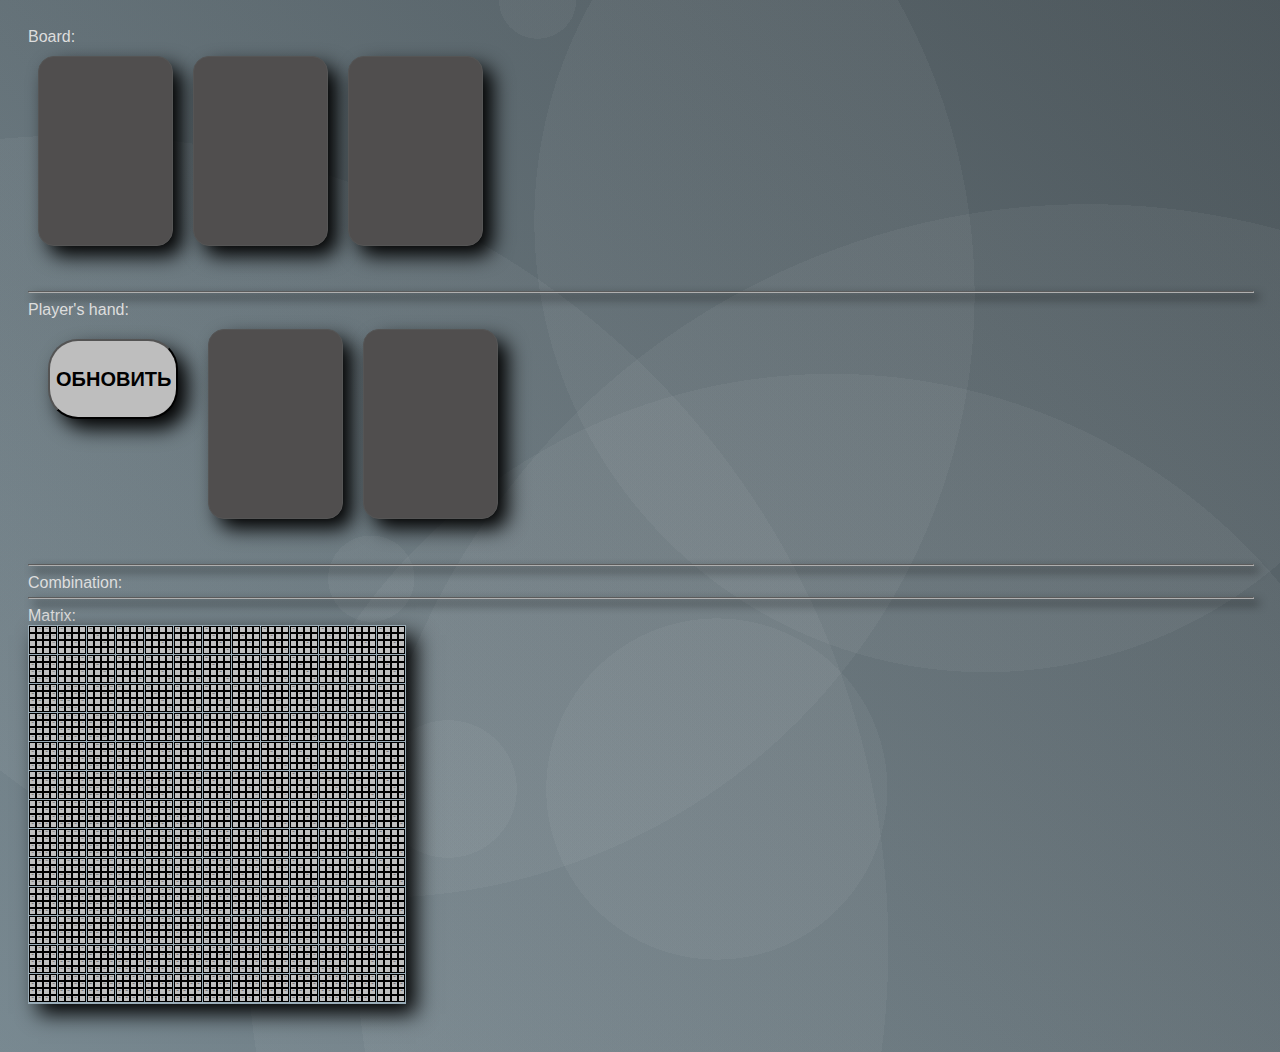
==== index.html @ f9942da9 "Add files via upload" ====
<!DOCTYPE html>
<html lang="en">
<head>
  <meta charset="UTF-8">
  <meta http-equiv="X-UA-Compatible" content="IE=edge">
  <meta name="viewport" content="width=device-width, initial-scale=1.0">
  <title>Document</title>
  <link rel="stylesheet" href="styles.css">
</head>

<body>
  Board:
  <div class="board">
    <div class="card"></div>
    <div class="card"></div>
    <div class="card"></div>
    <div class="card_tr"></div>
    <div class="card_tr"></div>   
  </div>

  <hr/>
  Player's hand:
  <div class="playerHand">
    <button class="button">ОБНОВИТЬ</button>
    <div class="card"></div>
    <div class="card"></div>   
  </div> 

  <hr/>
  Combination:
  <div class="combination">
    <div class="combination__flop"></div>
    <div class="combination__comb"></div>
    <div class="combination__fd"></div>
    <div class="combination__sd"></div>
    <div class="strategy"></div>

  </div>

  <hr/>
  Matrix:
    <table id="table"></table>
    
    <div class="result-container">
      <ul class="result-list">
      </ul>
    </div>


  <script src="script.js" type="module"></script>
</body>
</html>
---- styles.css ----
body {
  background-image:
  radial-gradient(circle at 29% 55%, hsla(200,10%,90%,0.05) 0%, hsla(200,10%,90%,0.05) 4%,transparent 4%, transparent 44%,transparent 44%, transparent 100%),
  radial-gradient(circle at 85% 89%, hsla(200,10%,90%,0.05) 0%, hsla(200,10%,90%,0.05) 51%,transparent 51%, transparent 52%,transparent 52%, transparent 100%),
  radial-gradient(circle at 6% 90%, hsla(200,10%,90%,0.05) 0%, hsla(200,10%,90%,0.05) 53%,transparent 53%, transparent 64%,transparent 64%, transparent 100%),
  radial-gradient(circle at 35% 75%, hsla(200,10%,90%,0.05) 0%, hsla(200,10%,90%,0.05) 6%,transparent 6%, transparent 98%,transparent 98%, transparent 100%),
  radial-gradient(circle at 56% 75%, hsla(200,10%,90%,0.05) 0%, hsla(200,10%,90%,0.05) 16%,transparent 16%, transparent 23%,transparent 23%, transparent 100%),
  radial-gradient(circle at 42% 0%, hsla(200,10%,90%,0.05) 0%, hsla(200,10%,90%,0.05) 3%,transparent 3%, transparent 26%,transparent 26%, transparent 100%),
  radial-gradient(circle at 29% 28%, hsla(200,10%,90%,0.05) 0%, hsla(200,10%,90%,0.05) 51%,transparent 51%, transparent 75%,transparent 75%, transparent 100%),
  radial-gradient(circle at 77% 21%, hsla(200,10%,90%,0.05) 0%, hsla(200,10%,90%,0.05) 35%,transparent 35%, transparent 55%,transparent 55%, transparent 100%),
  radial-gradient(circle at 65% 91%, hsla(200,10%,90%,0.05) 0%, hsla(200,10%,90%,0.05) 46%,transparent 46%, transparent 76%,transparent 76%, transparent 100%),
  linear-gradient(45deg, hsla(200,10%,50%,1),hsla(200,10%,30%,1));

  /* background-image:
radial-gradient(circle at 29% 55%, hsla(0,0%,50%,0.05) 0%, hsla(0,0%,50%,0.05) 4%,transparent 4%, transparent 44%,transparent 44%, transparent 100%),
radial-gradient(ellipse at 85% 89%, hsla(0,0%,50%,0.05) 0%, hsla(0,0%,50%,0.05) 51%,transparent 51%, transparent 52%,transparent 52%, transparent 100%),
radial-gradient(ellipse at 6% 90%, hsla(0,0%,50%,0.05) 0%, hsla(0,0%,50%,0.05) 53%,transparent 53%, transparent 64%,transparent 64%, transparent 100%),
radial-gradient(circle at 35% 75%, hsla(0,0%,50%,0.05) 0%, hsla(0,0%,50%,0.05) 6%,transparent 6%, transparent 98%,transparent 98%, transparent 100%),
radial-gradient(ellipse at 56% 75%, hsla(0,0%,50%,0.05) 0%, hsla(0,0%,50%,0.05) 16%,transparent 16%, transparent 23%,transparent 23%, transparent 100%),
radial-gradient(circle at 42% 0%, hsla(0,0%,50%,0.05) 0%, hsla(0,0%,50%,0.05) 3%,transparent 3%, transparent 26%,transparent 26%, transparent 100%),
radial-gradient(ellipse at 29% 28%, hsla(0,0%,50%,0.05) 0%, hsla(0,0%,50%,0.05) 51%,transparent 51%, transparent 75%,transparent 75%, transparent 100%),
radial-gradient(circle at 77% 21%, hsla(0,0%,50%,0.05) 0%, hsla(0,0%,50%,0.05) 35%,transparent 35%, transparent 55%,transparent 55%, transparent 100%),
radial-gradient(ellipse at 65% 91%, hsla(0,0%,50%,0.05) 0%, hsla(0,0%,50%,0.05) 46%,transparent 46%, transparent 76%,transparent 76%, transparent 100%),
linear-gradient(135deg, hsla(0,0%,70%,1),hsla(0,0%,20%,1)); */

  /* background-image:
  radial-gradient(circle at 43% 58%, hsla(190,0%,99%,0.05) 0%, hsla(190,0%,99%,0.05) 5%,transparent 5%, transparent 20%,transparent 20%, transparent 100%),
  radial-gradient(circle at 20% 75%, hsla(190,0%,99%,0.05) 0%, hsla(190,0%,99%,0.05) 10%,transparent 10%, transparent 40%,transparent 40%, transparent 100%),
  radial-gradient(circle at 60% 90%, hsla(190,0%,99%,0.05) 0%, hsla(190,0%,99%,0.05) 50%,transparent 50%, transparent 60%,transparent 60%, transparent 100%),
  radial-gradient(circle at 10% 30%, hsla(190,0%,99%,0.05) 0%, hsla(190,0%,99%,0.05) 15%,transparent 15%, transparent 70%,transparent 70%, transparent 100%),
  linear-gradient(135deg, rgb(100, 150, 200),rgb(50, 100, 150)); */

  /* background-image: 
  radial-gradient(circle at 29% 55%, hsla(329,0%,99%,0.05) 0%, hsla(329,0%,99%,0.05) 4%,transparent 4%, transparent 44%,transparent 44%, transparent 100%),
  radial-gradient(circle at 85% 89%, hsla(329,0%,99%,0.05) 0%, hsla(329,0%,99%,0.05) 51%,transparent 51%, transparent 52%,transparent 52%, transparent 100%),
  radial-gradient(circle at 6% 90%, hsla(329,0%,99%,0.05) 0%, hsla(329,0%,99%,0.05) 53%,transparent 53%, transparent 64%,transparent 64%, transparent 100%),
  radial-gradient(circle at 35% 75%, hsla(329,0%,99%,0.05) 0%, hsla(329,0%,99%,0.05) 6%,transparent 6%, transparent 98%,transparent 98%, transparent 100%),
  radial-gradient(circle at 56% 75%, hsla(329,0%,99%,0.05) 0%, hsla(329,0%,99%,0.05) 16%,transparent 16%, transparent 23%,transparent 23%, transparent 100%),
  radial-gradient(circle at 42% 0%, hsla(329,0%,99%,0.05) 0%, hsla(329,0%,99%,0.05) 3%,transparent 3%, transparent 26%,transparent 26%, transparent 100%),
  radial-gradient(circle at 29% 28%, hsla(329,0%,99%,0.05) 0%, hsla(329,0%,99%,0.05) 51%,transparent 51%, transparent 75%,transparent 75%, transparent 100%),
  radial-gradient(circle at 77% 21%, hsla(329,0%,99%,0.05) 0%, hsla(329,0%,99%,0.05) 35%,transparent 35%, transparent 55%,transparent 55%, transparent 100%),
  radial-gradient(circle at 65% 91%, hsla(329,0%,99%,0.05) 0%, hsla(329,0%,99%,0.05) 46%,transparent 46%, transparent 76%,transparent 76%, transparent 100%),
  linear-gradient(45deg, rgb(83, 91, 235),rgb(76, 11, 174)); */
  min-height:400px;
  padding:20px;
  color:#DDDDDD;
  font-family: verdana, Arial, sans-serif;
}
.board, .playerHand {
  width:100%;
  min-height: 240px;
}
.playerHand{
  display: flex;
}
/*//// РАЗДЕЛИТЕЛЬ ////*/
hr {
  margin-top:5px;
  display: block;
  width:100%;
  border-color: rgb(175, 175, 175);
  -webkit-box-shadow: 5px 5px 10px 0px #000000; 
  box-shadow: 5px 5px 10px 0px #000000;
}
/*//// КАРТЫ ////*/
.card {
  font-size: 135px;
  font-weight: bold;
  color: #ffffff;
  text-align:center;
  box-sizing: border-box;  
  width: 135px;
  height: 190px;
  margin:10px;
  float: left;  
  background-color: rgb(80, 78, 78);
  background-position-x: 0px;
  background-position-y: center;
  background-repeat: none;
  background-position: middle center;  
  border: 1px #555555 solid;
  border-radius: 16px;
  -webkit-box-shadow: 10px 10px 20px 0px #000000; 
  box-shadow: 10px 10px 20px 0px #000000;
}
.card_h {
  background-color: rgb(160,63,64);
}
.card_d {
  background-color: rgb(0,126,161);
}
.card_s {
  background-color: rgb(70,71,72);
}
.card_c {
  background-color: rgb(64,134,21);
}
.card_tr {
  display: none; 
}

/*//// КОМБИНАЦИИ ////*/
.combination {
  font-size: 32px;
  font-weight: bold;
  color: #000000;
  
}
.combination__flop, .combination__comb {
  color: #000000;
  text-shadow: 5px 5px 10px rgb(85, 85, 85);  
}
.combination__fd, .combination__sd {
  font-size: 26px;
  font-weight: bold;
  color: #000000;
  text-shadow: 5px 5px 10px rgb(85, 85, 85);  
}
/*//// КНОПКА ////*/
button {
  cursor: pointer;
  width:130px;
  height:80px;
  background-color: rgb(190, 190, 190);
  text-align:center;
  font-size: 20px;
  font-weight: bold;
  margin:20px;
  border-radius: 30px;
  -webkit-box-shadow: 10px 10px 20px 0px #000000; 
  box-shadow: 10px 10px 20px 0px #000000;
  transition: all .40s ease-in-out;
}
button:hover {
  transform: scale(1.05);
  background-color: rgb(206, 206, 206);
}

/*//// МАТРИЦА ////*/

#table {
  display: flex;
}

.matrixV {
  color: #000000;
  background-color: rgb(153, 172, 183);
  padding: 1px;    
  -webkit-box-shadow: 10px 10px 20px 0px #000000; 
  box-shadow: 10px 10px 20px 0px #000000;
}

.matrixV-row {
  display: flex;
  flex-wrap: wrap;
  column-gap: 1px;
  margin-bottom: 1px;
  
}

.matrixV-cell {
  display: flex;
  flex-wrap: wrap;
  background-color: rgb(191, 191, 191);
  min-width: 20px;
  min-height: 20px;
  text-align: center;
  border: 1px solid #000;
  padding: 1px;
  font-size: 8px;  
}



.mainTable {
  color: #000000;
  background-color: rgb(153, 172, 183);
  padding: 1px;    
  -webkit-box-shadow: 10px 10px 20px 0px #000000; 
  box-shadow: 10px 10px 20px 0px #000000;
}
.mainTable-row {
  display: flex;
  column-gap: 1px;
  margin-bottom: 1px;
}
.innerTable {
  background: rgb(129, 129, 129);
}
.innerTable-row {
  display: flex;
  flex-wrap: wrap;
}
.innerTable-row-el {
  background-color: rgb(191, 191, 191);
  min-width: 3px;
  min-height: 3px;
  text-align: center;
  border: 1px solid #000;
  padding: 1px;
  font-size: 1px;  
}
.innerTable-row-el2 {
  background-color: rgb(255, 0, 0);
  /* color: rgb(255, 255, 255); */
  /* border: none; */
}
.innerTable-row-el3 {
  background-color: rgb(61, 82, 87);
  /* color: rgb(255, 255, 255); */
  /* border: none; */
}
.innerTable-row-el4 {
  background-color: rgb(66, 57, 57);
  /* color: rgb(255, 255, 255); */
  /* border: none; */
}
.innerTable-row-el5{
  background-color: rgb(144, 157, 165);
  /* color: rgb(255, 255, 255); */
  /* border: none; */
}

.innerTable-row-e25 {
  background-color: rgb(252, 241, 164);
  /* color: rgb(255, 255, 255); */
  /* border: none; */
}

.innerTable-row-e50 {
  background-color: rgb(234, 186, 58);
  /* color: rgb(255, 255, 255); */
  /* border: none; */
}

.innerTable-row-e75{
  background-color: rgb(143, 65, 47);
  /* color: rgb(255, 255, 255); */
  /* border: none; */
}

/*//// COMBS ////*/

.progress-bar {
  height: 10px;
  background-color: rgb(50, 75, 71);
  border-radius: 5px;  
}

.result-container {
  font-size: 20px;
  font-weight: bold;
  color: #070e3f;
}
/* progress {
  background-color: lightgrey;
  width: 80%;
  height: 20px;
  border-radius: 10px;
  box-shadow: 0px 0px 10px 2px lightgrey;
}

progress[value]::-webkit-progress-bar {
  background-color: white;
  border-radius: 10px;
  box-shadow: inset 0px 0px 10px 2px lightgrey;
}

progress[value]::-webkit-progress-value {
  background-color: blue;
  border-radius: 10px;
} */
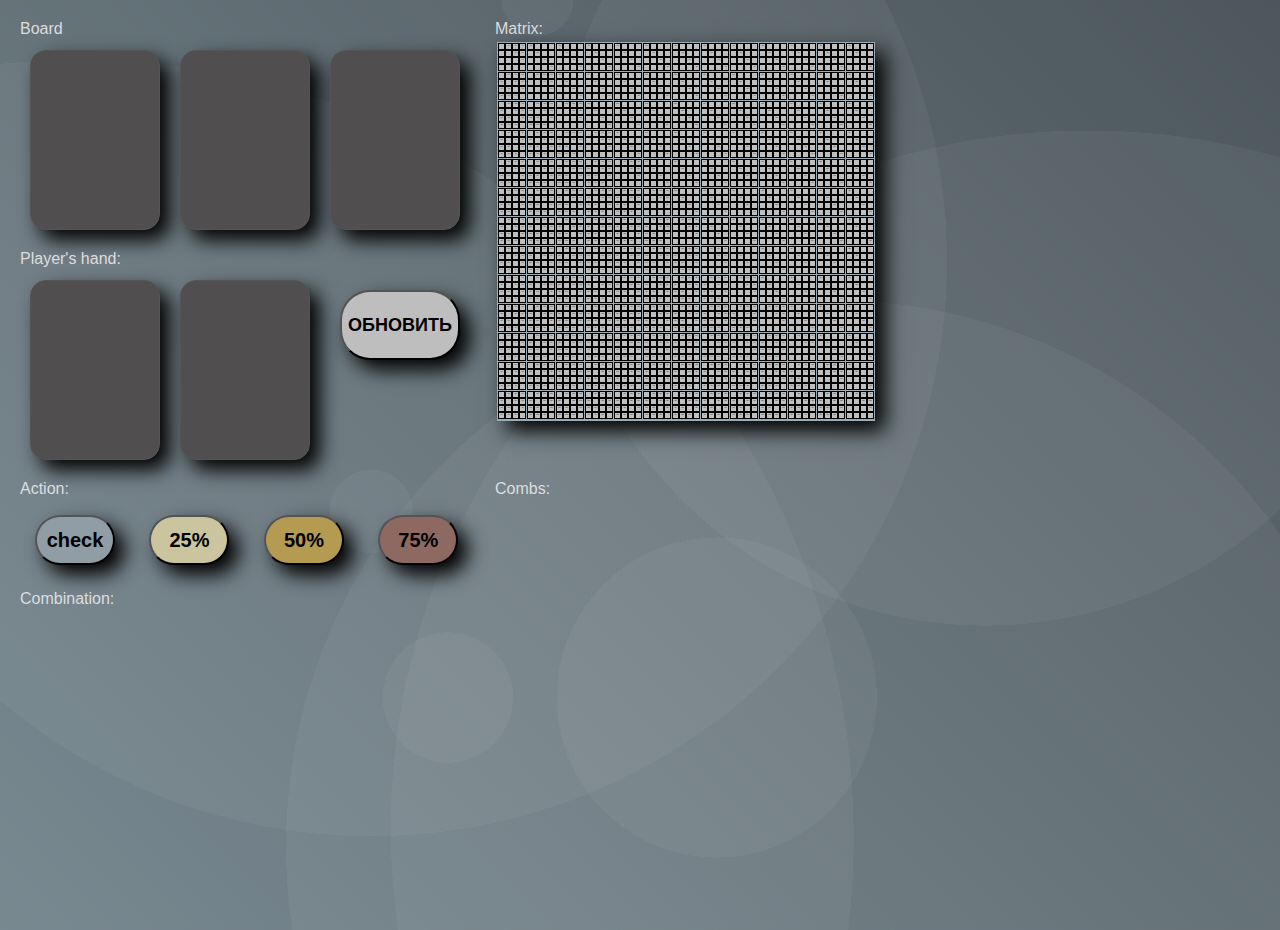
==== commit b143f0c0: "Add files via upload" ====
--- a/index.html
+++ b/index.html
@@ -4,12 +4,14 @@
   <meta charset="UTF-8">
   <meta http-equiv="X-UA-Compatible" content="IE=edge">
   <meta name="viewport" content="width=device-width, initial-scale=1.0">
-  <title>Document</title>
+  <title>Trainer</title>
   <link rel="stylesheet" href="styles.css">
 </head>
 
 <body>
-  Board:
+<!-- 1 -->
+  <header class="headerBoard">Board</header>
+
   <div class="board">
     <div class="card"></div>
     <div class="card"></div>
@@ -18,34 +20,42 @@
     <div class="card_tr"></div>   
   </div>
 
-  <hr/>
-  Player's hand:
+<!-- 2 -->
+  <header class="headerPlayerHand">Player's hand:</header>
   <div class="playerHand">
     <button class="button">ОБНОВИТЬ</button>
     <div class="card"></div>
     <div class="card"></div>   
-  </div> 
+  </div>
 
-  <hr/>
-  Combination:
+<!-- 3 -->
+  <header class="headerAction">Action:</header>
+  <div class="action">
+    <button class="action_size1">check</button>
+    <button class="action_size2">25%</button>
+    <button class="action_size3">50%</button>
+    <button class="action_size4">75%</button>
+  </div>
+
+<!-- 4 -->
+  <header class="headerCombination">Combination:</header>
   <div class="combination">
     <div class="combination__flop"></div>
     <div class="combination__comb"></div>
     <div class="combination__fd"></div>
     <div class="combination__sd"></div>
+    <div class="combination__bdsd"></div>
     <div class="strategy"></div>
-
   </div>
 
-  <hr/>
-  Matrix:
-    <table id="table"></table>
-    
-    <div class="result-container">
-      <ul class="result-list">
-      </ul>
-    </div>
+<!-- 5 -->
+  <header class="headerMatrix">Matrix:</header>
+  <table id="table"></table>
 
+  <header class="headerCombs">Combs:</header>
+  <div class="result-container">
+    <ul class="result-list"></ul>
+  </div>
 
   <script src="script.js" type="module"></script>
 </body>
--- a/styles.css
+++ b/styles.css
@@ -1,4 +1,22 @@
 body {
+  user-select: none;
+  /* cursor: default; */
+  display :grid;
+  grid-template-areas:
+  'headerBoard       headerMatrix'
+  'board             matrix'
+  'headerPlayerHand  matrix'
+  'playerHand        matrix'
+  'headerAction      headerCombs'
+  'action            resultCombs'
+  'headerCombination resultCombs'
+  'combination       resultCombs';
+
+  margin: 0;
+  grid-template-columns: 470px max-content;
+  grid-template-rows: 20px 210px 20px 210px 20px 90px 20px 300px;
+  grid-column-gap: 5px;
+
   background-image:
   radial-gradient(circle at 29% 55%, hsla(200,10%,90%,0.05) 0%, hsla(200,10%,90%,0.05) 4%,transparent 4%, transparent 44%,transparent 44%, transparent 100%),
   radial-gradient(circle at 85% 89%, hsla(200,10%,90%,0.05) 0%, hsla(200,10%,90%,0.05) 51%,transparent 51%, transparent 52%,transparent 52%, transparent 100%),
@@ -11,66 +29,56 @@
   radial-gradient(circle at 65% 91%, hsla(200,10%,90%,0.05) 0%, hsla(200,10%,90%,0.05) 46%,transparent 46%, transparent 76%,transparent 76%, transparent 100%),
   linear-gradient(45deg, hsla(200,10%,50%,1),hsla(200,10%,30%,1));
 
-  /* background-image:
-radial-gradient(circle at 29% 55%, hsla(0,0%,50%,0.05) 0%, hsla(0,0%,50%,0.05) 4%,transparent 4%, transparent 44%,transparent 44%, transparent 100%),
-radial-gradient(ellipse at 85% 89%, hsla(0,0%,50%,0.05) 0%, hsla(0,0%,50%,0.05) 51%,transparent 51%, transparent 52%,transparent 52%, transparent 100%),
-radial-gradient(ellipse at 6% 90%, hsla(0,0%,50%,0.05) 0%, hsla(0,0%,50%,0.05) 53%,transparent 53%, transparent 64%,transparent 64%, transparent 100%),
-radial-gradient(circle at 35% 75%, hsla(0,0%,50%,0.05) 0%, hsla(0,0%,50%,0.05) 6%,transparent 6%, transparent 98%,transparent 98%, transparent 100%),
-radial-gradient(ellipse at 56% 75%, hsla(0,0%,50%,0.05) 0%, hsla(0,0%,50%,0.05) 16%,transparent 16%, transparent 23%,transparent 23%, transparent 100%),
-radial-gradient(circle at 42% 0%, hsla(0,0%,50%,0.05) 0%, hsla(0,0%,50%,0.05) 3%,transparent 3%, transparent 26%,transparent 26%, transparent 100%),
-radial-gradient(ellipse at 29% 28%, hsla(0,0%,50%,0.05) 0%, hsla(0,0%,50%,0.05) 51%,transparent 51%, transparent 75%,transparent 75%, transparent 100%),
-radial-gradient(circle at 77% 21%, hsla(0,0%,50%,0.05) 0%, hsla(0,0%,50%,0.05) 35%,transparent 35%, transparent 55%,transparent 55%, transparent 100%),
-radial-gradient(ellipse at 65% 91%, hsla(0,0%,50%,0.05) 0%, hsla(0,0%,50%,0.05) 46%,transparent 46%, transparent 76%,transparent 76%, transparent 100%),
-linear-gradient(135deg, hsla(0,0%,70%,1),hsla(0,0%,20%,1)); */
-
-  /* background-image:
-  radial-gradient(circle at 43% 58%, hsla(190,0%,99%,0.05) 0%, hsla(190,0%,99%,0.05) 5%,transparent 5%, transparent 20%,transparent 20%, transparent 100%),
-  radial-gradient(circle at 20% 75%, hsla(190,0%,99%,0.05) 0%, hsla(190,0%,99%,0.05) 10%,transparent 10%, transparent 40%,transparent 40%, transparent 100%),
-  radial-gradient(circle at 60% 90%, hsla(190,0%,99%,0.05) 0%, hsla(190,0%,99%,0.05) 50%,transparent 50%, transparent 60%,transparent 60%, transparent 100%),
-  radial-gradient(circle at 10% 30%, hsla(190,0%,99%,0.05) 0%, hsla(190,0%,99%,0.05) 15%,transparent 15%, transparent 70%,transparent 70%, transparent 100%),
-  linear-gradient(135deg, rgb(100, 150, 200),rgb(50, 100, 150)); */
-
-  /* background-image: 
-  radial-gradient(circle at 29% 55%, hsla(329,0%,99%,0.05) 0%, hsla(329,0%,99%,0.05) 4%,transparent 4%, transparent 44%,transparent 44%, transparent 100%),
-  radial-gradient(circle at 85% 89%, hsla(329,0%,99%,0.05) 0%, hsla(329,0%,99%,0.05) 51%,transparent 51%, transparent 52%,transparent 52%, transparent 100%),
-  radial-gradient(circle at 6% 90%, hsla(329,0%,99%,0.05) 0%, hsla(329,0%,99%,0.05) 53%,transparent 53%, transparent 64%,transparent 64%, transparent 100%),
-  radial-gradient(circle at 35% 75%, hsla(329,0%,99%,0.05) 0%, hsla(329,0%,99%,0.05) 6%,transparent 6%, transparent 98%,transparent 98%, transparent 100%),
-  radial-gradient(circle at 56% 75%, hsla(329,0%,99%,0.05) 0%, hsla(329,0%,99%,0.05) 16%,transparent 16%, transparent 23%,transparent 23%, transparent 100%),
-  radial-gradient(circle at 42% 0%, hsla(329,0%,99%,0.05) 0%, hsla(329,0%,99%,0.05) 3%,transparent 3%, transparent 26%,transparent 26%, transparent 100%),
-  radial-gradient(circle at 29% 28%, hsla(329,0%,99%,0.05) 0%, hsla(329,0%,99%,0.05) 51%,transparent 51%, transparent 75%,transparent 75%, transparent 100%),
-  radial-gradient(circle at 77% 21%, hsla(329,0%,99%,0.05) 0%, hsla(329,0%,99%,0.05) 35%,transparent 35%, transparent 55%,transparent 55%, transparent 100%),
-  radial-gradient(circle at 65% 91%, hsla(329,0%,99%,0.05) 0%, hsla(329,0%,99%,0.05) 46%,transparent 46%, transparent 76%,transparent 76%, transparent 100%),
-  linear-gradient(45deg, rgb(83, 91, 235),rgb(76, 11, 174)); */
   min-height:400px;
   padding:20px;
   color:#DDDDDD;
   font-family: verdana, Arial, sans-serif;
 }
-.board, .playerHand {
+.board {
+  grid-area: board;
   width:100%;
-  min-height: 240px;
-}
-.playerHand{
-  display: flex;
-}
-/*//// РАЗДЕЛИТЕЛЬ ////*/
-hr {
-  margin-top:5px;
-  display: block;
+  min-height: 220px;
+}
+.playerHand {
+  grid-area: playerHand;
   width:100%;
-  border-color: rgb(175, 175, 175);
-  -webkit-box-shadow: 5px 5px 10px 0px #000000; 
-  box-shadow: 5px 5px 10px 0px #000000;
-}
+  min-height: 220px;
+}
+/*//// ТЕКСТ ////*/
+.headerBoard {
+  grid-area: headerBoard;
+  margin: 0;
+}
+.headerPlayerHand {
+  grid-area: headerPlayerHand;
+  margin: 0;
+}
+.headerAction {
+  grid-area: headerAction;
+  margin: 0;
+}
+.headerCombination {
+  grid-area: headerCombination;
+  margin: 0;
+}
+.headerMatrix {
+  grid-area: headerMatrix;
+  margin: 0;
+}
+.headerCombs {
+  grid-area: headerCombs;
+  margin: 0;
+}
+
 /*//// КАРТЫ ////*/
 .card {
-  font-size: 135px;
+  font-size: 130px;
   font-weight: bold;
   color: #ffffff;
   text-align:center;
   box-sizing: border-box;  
-  width: 135px;
-  height: 190px;
+  width: 130px;
+  height: 180px;
   margin:10px;
   float: left;  
   background-color: rgb(80, 78, 78);
@@ -101,7 +109,8 @@
 
 /*//// КОМБИНАЦИИ ////*/
 .combination {
-  font-size: 32px;
+  grid-area: combination;
+  font-size: 23px;
   font-weight: bold;
   color: #000000;
   
@@ -110,20 +119,20 @@
   color: #000000;
   text-shadow: 5px 5px 10px rgb(85, 85, 85);  
 }
-.combination__fd, .combination__sd {
-  font-size: 26px;
+.combination__fd, .combination__sd, .combination__bdsd {
+  font-size: 20px;
   font-weight: bold;
   color: #000000;
   text-shadow: 5px 5px 10px rgb(85, 85, 85);  
 }
-/*//// КНОПКА ////*/
+/*//// КНОПКА ОБНОВИТЬ ////*/
 button {
   cursor: pointer;
-  width:130px;
-  height:80px;
+  width:120px;
+  height:70px;
   background-color: rgb(190, 190, 190);
   text-align:center;
-  font-size: 20px;
+  font-size: 18px;
   font-weight: bold;
   margin:20px;
   border-radius: 30px;
@@ -136,10 +145,42 @@
   background-color: rgb(206, 206, 206);
 }
 
+/*//// КНОПКИ ACTION ////*/
+.action {
+  grid-area: action;
+  margin: 0;
+}
+
+.action_size1, .action_size2, .action_size3, .action_size4 {
+  cursor: pointer;
+  margin: 15px;
+  width:80px;
+  height:50px;
+  color: #000000;
+  text-align:center;
+  font-size: 20px;
+  font-weight: bold;
+  border-radius: 30px;
+  -webkit-box-shadow: 10px 10px 20px 0px #000000; 
+  box-shadow: 10px 10px 20px 0px #000000;
+  transition: all .40s ease-in-out;
+}
+.action_size1 {
+  background-color: rgb(144, 157, 165);
+}
+.action_size2 {
+  background-color: rgb(202, 197, 159);
+}
+.action_size3 {
+  background-color: rgb(181, 154, 81);
+}
+.action_size4 {
+  background-color: rgb(141, 105, 98);
+}
+
 /*//// МАТРИЦА ////*/
-
 #table {
-  display: flex;
+  grid-area: matrix;
 }
 
 .matrixV {
@@ -170,8 +211,6 @@
   font-size: 8px;  
 }
 
-
-
 .mainTable {
   color: #000000;
   background-color: rgb(153, 172, 183);
@@ -240,33 +279,14 @@
 }
 
 /*//// COMBS ////*/
-
+.result-container {
+  grid-area: resultCombs;
+  font-size: 18px;
+  font-weight: bold;
+  color: #070e3f;
+}
 .progress-bar {
   height: 10px;
   background-color: rgb(50, 75, 71);
   border-radius: 5px;  
 }
-
-.result-container {
-  font-size: 20px;
-  font-weight: bold;
-  color: #070e3f;
-}
-/* progress {
-  background-color: lightgrey;
-  width: 80%;
-  height: 20px;
-  border-radius: 10px;
-  box-shadow: 0px 0px 10px 2px lightgrey;
-}
-
-progress[value]::-webkit-progress-bar {
-  background-color: white;
-  border-radius: 10px;
-  box-shadow: inset 0px 0px 10px 2px lightgrey;
-}
-
-progress[value]::-webkit-progress-value {
-  background-color: blue;
-  border-radius: 10px;
-} */
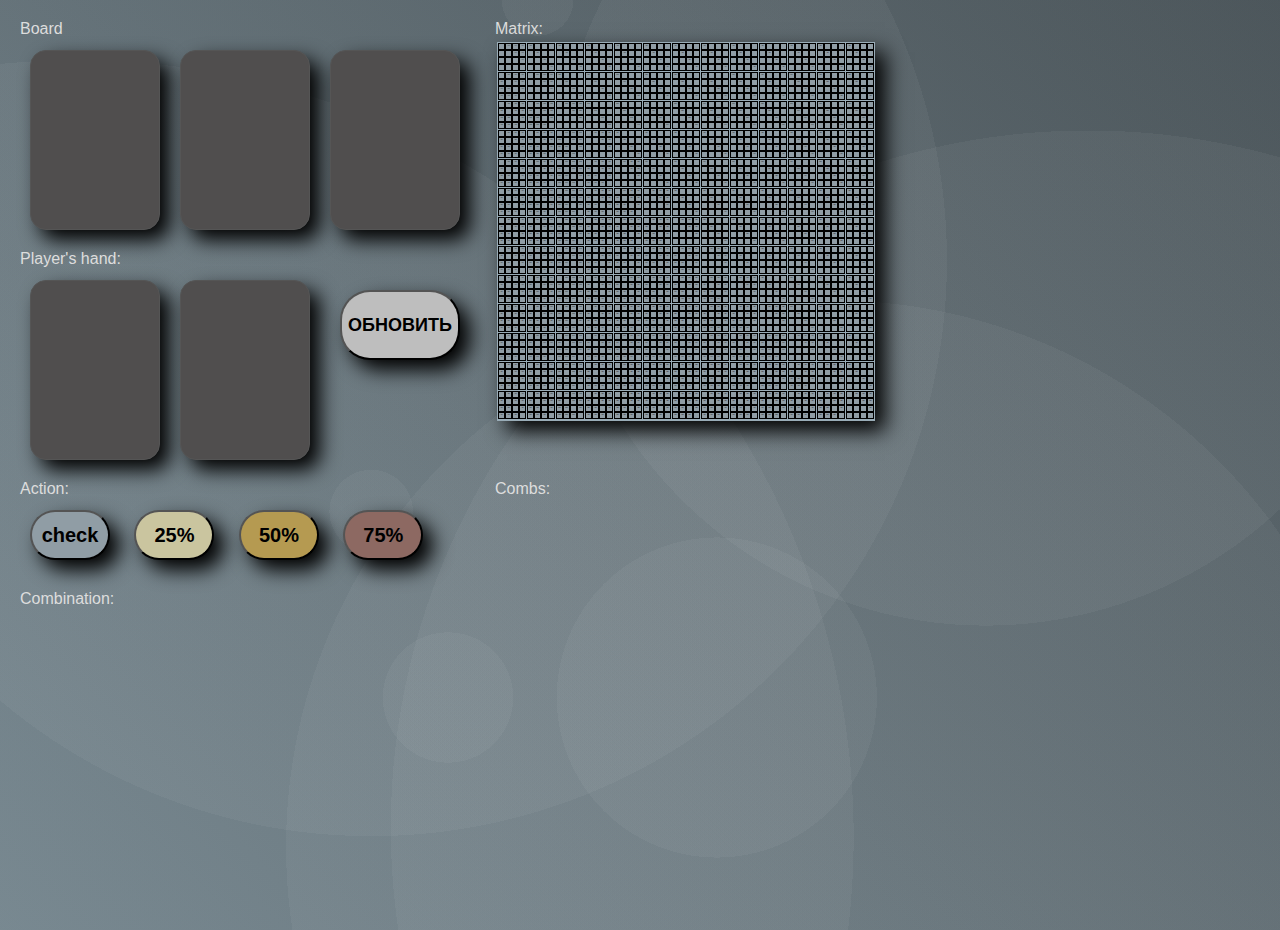
==== commit 951636cf: "Add files via upload" ====
--- a/index.html
+++ b/index.html
@@ -43,6 +43,7 @@
     <div class="combination__flop"></div>
     <div class="combination__comb"></div>
     <div class="combination__fd"></div>
+    <div class="combination__bdfd"></div>
     <div class="combination__sd"></div>
     <div class="combination__bdsd"></div>
     <div class="strategy"></div>
--- a/styles.css
+++ b/styles.css
@@ -110,21 +110,27 @@
 /*//// КОМБИНАЦИИ ////*/
 .combination {
   grid-area: combination;
-  font-size: 23px;
+  font-size: 22px;
   font-weight: bold;
   color: #000000;
   
 }
-.combination__flop, .combination__comb {
-  color: #000000;
-  text-shadow: 5px 5px 10px rgb(85, 85, 85);  
-}
-.combination__fd, .combination__sd, .combination__bdsd {
+.combination__flop, .combination__comb, .strategy {
+  text-shadow: 5px 5px 10px rgb(85, 85, 85);  
+}
+.combination__comb {
+  font-size: 30px;
+  text-shadow: 5px 5px 10px rgb(85, 85, 85);  
+}
+.combination__fd, .combination__bdfd, .combination__sd, .combination__bdsd {
   font-size: 20px;
-  font-weight: bold;
-  color: #000000;
-  text-shadow: 5px 5px 10px rgb(85, 85, 85);  
-}
+  text-shadow: 5px 5px 10px rgb(85, 85, 85);  
+}
+.strategy {
+  font-size: 25px;
+  text-shadow: 5px 5px 10px rgb(85, 85, 85);  
+}
+
 /*//// КНОПКА ОБНОВИТЬ ////*/
 button {
   cursor: pointer;
@@ -153,7 +159,7 @@
 
 .action_size1, .action_size2, .action_size3, .action_size4 {
   cursor: pointer;
-  margin: 15px;
+  margin: 10px;
   width:80px;
   height:50px;
   color: #000000;
@@ -231,7 +237,7 @@
   flex-wrap: wrap;
 }
 .innerTable-row-el {
-  background-color: rgb(191, 191, 191);
+  background-color: rgb(144, 157, 165);
   min-width: 3px;
   min-height: 3px;
   text-align: center;
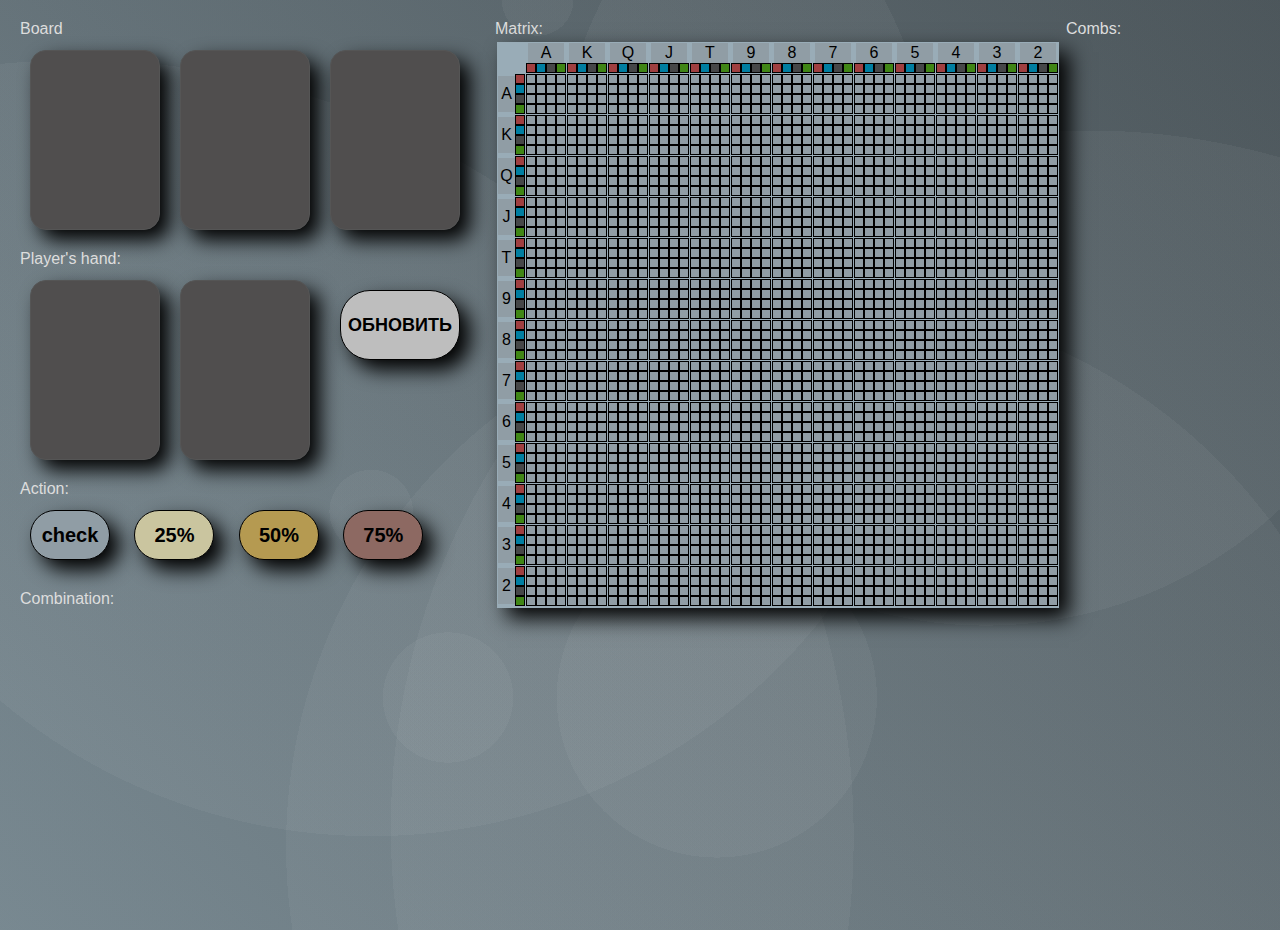
==== commit e31ad473: "Add files via upload" ====
--- a/index.html
+++ b/index.html
@@ -46,7 +46,6 @@
     <div class="combination__bdfd"></div>
     <div class="combination__sd"></div>
     <div class="combination__bdsd"></div>
-    <div class="strategy"></div>
   </div>
 
 <!-- 5 -->
--- a/styles.css
+++ b/styles.css
@@ -3,14 +3,14 @@
   /* cursor: default; */
   display :grid;
   grid-template-areas:
-  'headerBoard       headerMatrix'
-  'board             matrix'
-  'headerPlayerHand  matrix'
-  'playerHand        matrix'
-  'headerAction      headerCombs'
-  'action            resultCombs'
-  'headerCombination resultCombs'
-  'combination       resultCombs';
+  'headerBoard       headerMatrix   headerCombs'
+  'board             matrix         resultCombs'        
+  'headerPlayerHand  matrix         resultCombs' 
+  'playerHand        matrix         resultCombs' 
+  'headerAction      matrix         resultCombs'
+  'action            matrix         resultCombs'
+  'headerCombination matrix         resultCombs'
+  'combination       matrix         resultCombs';
 
   margin: 0;
   grid-template-columns: 470px max-content;
@@ -141,14 +141,15 @@
   font-size: 18px;
   font-weight: bold;
   margin:20px;
+  border: 1px solid #000;
   border-radius: 30px;
   -webkit-box-shadow: 10px 10px 20px 0px #000000; 
   box-shadow: 10px 10px 20px 0px #000000;
-  transition: all .40s ease-in-out;
+  transition: all .60s ease-in-out;
+  transform-origin: center bottom;
 }
 button:hover {
-  transform: scale(1.05);
-  background-color: rgb(206, 206, 206);
+  transform: translateY(-5px);
 }
 
 /*//// КНОПКИ ACTION ////*/
@@ -158,18 +159,17 @@
 }
 
 .action_size1, .action_size2, .action_size3, .action_size4 {
-  cursor: pointer;
   margin: 10px;
-  width:80px;
-  height:50px;
+  width: 80px;
+  height: 50px;
   color: #000000;
-  text-align:center;
+  text-align: center;
   font-size: 20px;
   font-weight: bold;
-  border-radius: 30px;
   -webkit-box-shadow: 10px 10px 20px 0px #000000; 
   box-shadow: 10px 10px 20px 0px #000000;
-  transition: all .40s ease-in-out;
+  transition: all .60s ease-in-out;
+  /* transform-origin: center bottom; */
 }
 .action_size1 {
   background-color: rgb(144, 157, 165);
@@ -189,33 +189,6 @@
   grid-area: matrix;
 }
 
-.matrixV {
-  color: #000000;
-  background-color: rgb(153, 172, 183);
-  padding: 1px;    
-  -webkit-box-shadow: 10px 10px 20px 0px #000000; 
-  box-shadow: 10px 10px 20px 0px #000000;
-}
-
-.matrixV-row {
-  display: flex;
-  flex-wrap: wrap;
-  column-gap: 1px;
-  margin-bottom: 1px;
-  
-}
-
-.matrixV-cell {
-  display: flex;
-  flex-wrap: wrap;
-  background-color: rgb(191, 191, 191);
-  min-width: 20px;
-  min-height: 20px;
-  text-align: center;
-  border: 1px solid #000;
-  padding: 1px;
-  font-size: 8px;  
-}
 
 .mainTable {
   color: #000000;
@@ -224,11 +197,88 @@
   -webkit-box-shadow: 10px 10px 20px 0px #000000; 
   box-shadow: 10px 10px 20px 0px #000000;
 }
-.mainTable-row {
+
+
+.headerRow {
   display: flex;
   column-gap: 1px;
   margin-bottom: 1px;
 }
+
+.headerEmptyCell {
+  min-width: 27px;
+}
+.headerCell {
+  display: flex;
+  flex-direction: column;
+  align-items: center;
+}
+.valueCell {
+  display: flex;
+  align-items: center;
+  justify-content: center;
+  text-align: center;
+  background-color: rgb(144, 157, 165);
+  min-width: 34px;
+  min-height: 9px;
+  text-align: center;
+  /* border: 1px solid #000; */
+  padding: 1px;
+  font-size: 16px;
+}
+.suitContainer  {
+  display: flex;
+  flex-wrap: wrap;
+
+}
+.suitCell {
+  background-color: rgb(144, 157, 165);
+  min-width: 6px;
+  min-height: 6px;
+  text-align: center;
+  border: 1px solid #000;
+  padding: 1px;
+  font-size: 0px;
+}
+
+.rowHeaderCell {
+  display: flex;
+  align-items: center;
+}
+.rowValueCell {
+  display: flex;
+  align-items: center;
+  justify-content: center;
+  text-align: center;
+  background-color: rgb(144, 157, 165);
+  min-width: 15px;
+  min-height: 34px;
+  text-align: center;
+  /* border: 1px solid #000; */
+  padding: 1px;
+  font-size: 16px;
+}
+.rowSuitContainer  {
+  display: flex;
+  flex-direction: column;
+}
+.rowSuitCell {
+  background-color: rgb(144, 157, 165);
+  min-width: 6px;
+  min-height: 6px;
+  text-align: center;
+  border: 1px solid #000;
+  padding: 1px;
+  font-size: 0px;
+}
+
+
+
+.mainTable-row {
+  display: flex;
+  column-gap: 1px;
+  margin-bottom: 1px;
+}
 .innerTable {
   background: rgb(129, 129, 129);
 }
@@ -238,56 +288,193 @@
 }
 .innerTable-row-el {
   background-color: rgb(144, 157, 165);
-  min-width: 3px;
-  min-height: 3px;
+  width: 6px;
+  height: 6px;
   text-align: center;
   border: 1px solid #000;
   padding: 1px;
-  font-size: 1px;  
-}
-.innerTable-row-el2 {
-  background-color: rgb(255, 0, 0);
-  /* color: rgb(255, 255, 255); */
-  /* border: none; */
-}
-.innerTable-row-el3 {
-  background-color: rgb(61, 82, 87);
-  /* color: rgb(255, 255, 255); */
-  /* border: none; */
-}
-.innerTable-row-el4 {
-  background-color: rgb(66, 57, 57);
-  /* color: rgb(255, 255, 255); */
-  /* border: none; */
-}
-.innerTable-row-el5{
-  background-color: rgb(144, 157, 165);
-  /* color: rgb(255, 255, 255); */
-  /* border: none; */
-}
-
-.innerTable-row-e25 {
+  color: transparent;
+}
+.innerTable-row-el[data-cards="empty"] {
+  background-color:rgb(35, 35, 35);
+}
+.innerTable-row-el[data-cards="flop"] {
+  background-color:rgb(61, 82, 87);
+}
+.innerTable-row-el[data-cards="player"] {
+  border: 1px solid rgb(255, 0, 0);
+  scale: 1.5;
+}
+.innerTable-row-el[data-cards="player"]::before {
+  content: "★";
+  position: absolute;
+  top: 50%;
+  left: 50%;
+  transform: translate(-50%, -55%);
+  font-size: 9px;
+  color: rgb(255, 0, 0);
+}
+
+.innerTable-row-el[data-actionsb="check"], .innerTable-row-el[data-actionbb="fold"] {
+  background-color:rgb(144, 157, 165);
+}
+.innerTable-row-el[data-actionsb="25%"], .innerTable-row-el[data-actionbb="call"] {
+  background-color:rgb(252, 241, 164);
+}
+.innerTable-row-el[data-actionsb="50%"], .innerTable-row-el[data-actionbb="2.5x"] {
+  background-color:rgb(234, 186, 58);
+}
+.innerTable-row-el[data-actionsb="75%"], .innerTable-row-el[data-actionbb="3x"] {
+  background-color: rgb(149, 68, 49);
+}
+.innerTable-row-el[data-actionbb="4x"] {
+  background-color:rgb(98, 42, 30);
+}
+
+.innerTable-row-el[data-actionsb="check"]:hover::before {
+  content: attr(data-text) ": " attr(data-actionsb);
+  position: absolute;
+  transform: translateY(-110%);
+  width: 170px;
+  height: 40px;
+  background-color: rgb(144, 157, 165);
+  border: 1px solid black;
+  border-radius: 15px;
+  z-index: 1;
+  font-size: 25px;
+  color: black;
+  text-align: center;
+  line-height: 40px;
+}
+.innerTable-row-el[data-actionbb="fold"]:hover::before {
+  content: attr(data-text) ": " attr(data-actionbb);
+  position: absolute;
+  transform: translateY(-110%);
+  width: 150px;
+  height: 40px;
+  background-color: rgb(144, 157, 165);
+  border: 1px solid black;
+  border-radius: 15px;
+  z-index: 1;
+  font-size: 25px;
+  color: black;
+  text-align: center;
+  line-height: 40px;
+}
+
+.innerTable-row-el[data-actionsb="25%"]:hover::before {
+  content: attr(data-text) ": " attr(data-actionsb);
+  position: absolute;
+  transform: translateY(-110%);
+  width: 150px;
+  height: 40px;
   background-color: rgb(252, 241, 164);
-  /* color: rgb(255, 255, 255); */
-  /* border: none; */
-}
-
-.innerTable-row-e50 {
+  border: 1px solid black;
+  border-radius: 15px;
+  z-index: 1;
+  font-size: 25px;
+  color: black;
+  text-align: center;
+  line-height: 40px;
+}
+.innerTable-row-el[data-actionbb="call"]:hover::before {
+  content: attr(data-text) ": " attr(data-actionbb);
+  position: absolute;
+  transform: translateY(-110%);
+  width: 150px;
+  height: 40px;
+  background-color: rgb(252, 241, 164);
+  border: 1px solid black;
+  border-radius: 15px;
+  z-index: 1;
+  font-size: 25px;
+  color: black;
+  text-align: center;
+  line-height: 40px;
+}
+
+.innerTable-row-el[data-actionsb="50%"]:hover::before {
+  content: attr(data-text) ": " attr(data-actionsb);
+  position: absolute;
+  transform: translateY(-100%);
+  width: 150px;
+  height: 40px;
   background-color: rgb(234, 186, 58);
-  /* color: rgb(255, 255, 255); */
-  /* border: none; */
-}
-
-.innerTable-row-e75{
-  background-color: rgb(143, 65, 47);
-  /* color: rgb(255, 255, 255); */
-  /* border: none; */
+  border: 1px solid black;
+  border-radius: 15px;
+  z-index: 1;
+  font-size: 25px;
+  color: black;
+  text-align: center;
+  line-height: 40px
+}
+.innerTable-row-el[data-actionbb="2.5x"]:hover::before {
+  content: attr(data-text) ": " attr(data-actionbb);
+  position: absolute;
+  transform: translateY(-100%);
+  width: 150px;
+  height: 40px;
+  background-color: rgb(234, 186, 58);
+  border: 1px solid black;
+  border-radius: 15px;
+  z-index: 1;
+  font-size: 25px;
+  color: black;
+  text-align: center;
+  line-height: 40px
+}
+
+.innerTable-row-el[data-actionsb="75%"]:hover::before {
+  content: attr(data-text) ": " attr(data-actionsb);
+  position: absolute;
+  transform: translateY(-100%);
+  width: 150px;
+  height: 40px;
+  background-color: rgb(149, 68, 49);
+  border: 1px solid black;
+  border-radius: 15px;
+  z-index: 1;
+  font-size: 25px;
+  color: black;
+  text-align: center;
+  line-height: 40px
+}
+.innerTable-row-el[data-actionbb="3x"]:hover::before {
+  content: attr(data-text) ": " attr(data-actionbb);
+  position: absolute;
+  transform: translateY(-100%);
+  width: 150px;
+  height: 40px;
+  background-color: rgb(149, 68, 49);
+  border: 1px solid black;
+  border-radius: 15px;
+  z-index: 1;
+  font-size: 25px;
+  color: black;
+  text-align: center;
+  line-height: 40px
+}
+
+.innerTable-row-el[data-actionbb="4x"]:hover::before {
+  content: attr(data-text) ": " attr(data-actionbb);
+  position: absolute;
+  transform: translateY(-100%);
+  width: 150px;
+  height: 40px;
+  background-color: rgb(98, 42, 30);
+  border: 1px solid black;
+  border-radius: 15px;
+  z-index: 1;
+  font-size: 25px;
+  color: black;
+  text-align: center;
+  line-height: 40px
 }
 
 /*//// COMBS ////*/
 .result-container {
   grid-area: resultCombs;
-  font-size: 18px;
+  font-size: 15px;
   font-weight: bold;
   color: #070e3f;
 }
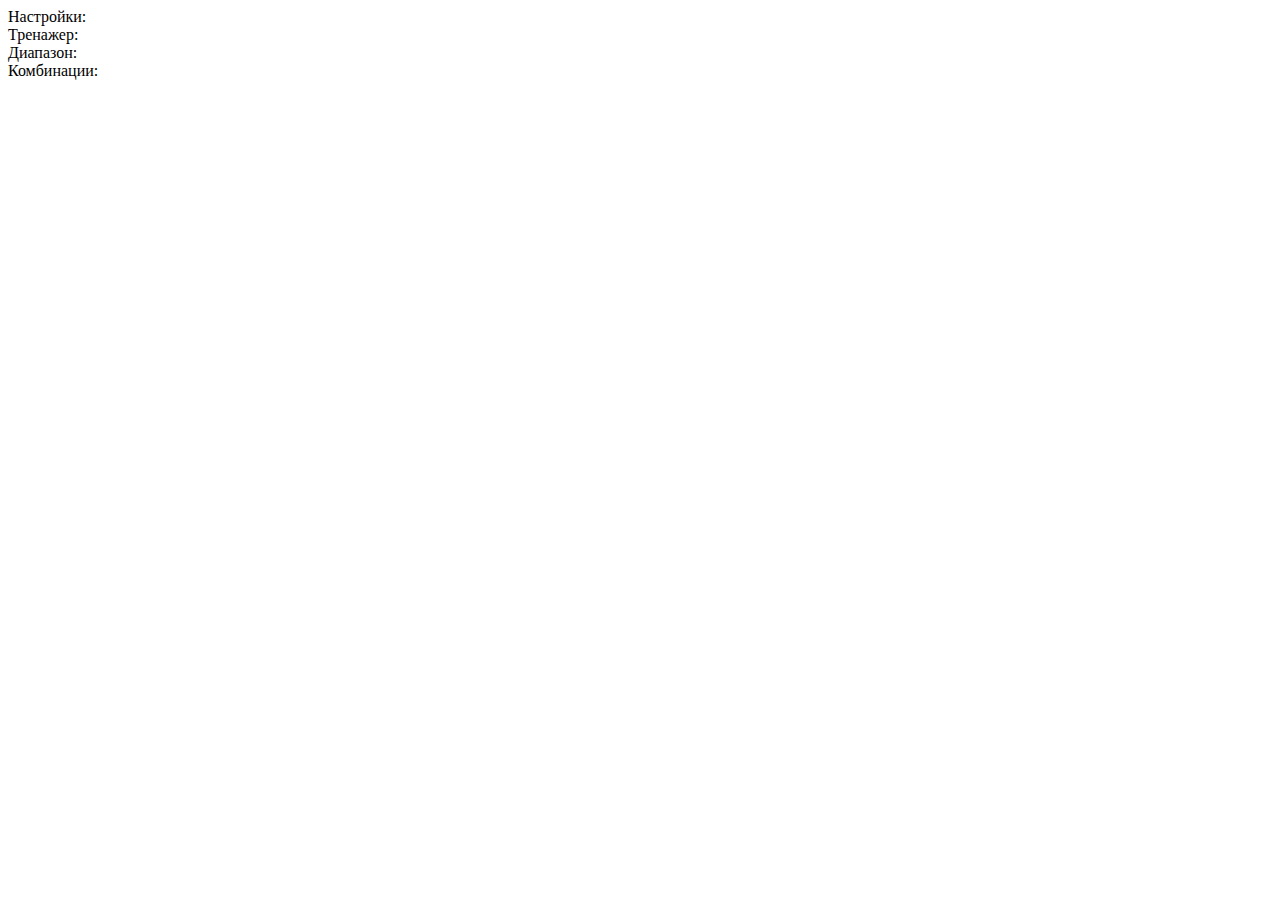
==== commit 15f2e38b: "Add files via upload" ====
--- a/index.html
+++ b/index.html
@@ -5,57 +5,43 @@
   <meta http-equiv="X-UA-Compatible" content="IE=edge">
   <meta name="viewport" content="width=device-width, initial-scale=1.0">
   <title>Trainer</title>
-  <link rel="stylesheet" href="styles.css">
+  <link rel="stylesheet" href="01_CSS_STYLES/00_styles.css">
+  <link rel="stylesheet" href="01_CSS_STYLES/01_switch_zone.css">
+  <link rel="stylesheet" href="01_CSS_STYLES/02_trainer_zone.css">
+  <link rel="stylesheet" href="01_CSS_STYLES/03_range_zone.css">
+  <link rel="stylesheet" href="01_CSS_STYLES/04_combs_zone.css">
 </head>
 
 <body>
-<!-- 1 -->
-  <header class="headerBoard">Board</header>
-
-  <div class="board">
-    <div class="card"></div>
-    <div class="card"></div>
-    <div class="card"></div>
-    <div class="card_tr"></div>
-    <div class="card_tr"></div>   
+  <!-- 0 -->
+  <div class="switch-container">
+    <header class="switch-header">Настройки:</header>
+    <div class="switch-zone"></div>
+  </div>
+  <!-- 1 -->
+  <div class="trainer-container">
+    <header class="trainer-header">Тренажер:</header>
+    <div class="trainer-zone"></div>
+  </div>
+  <!-- 3 -->
+  <div class="range-container">
+    <header class="range-header">Диапазон:</header>
+    <div class="range-zone">
+      <div class="matrix-zone"></div>
+      <div class="action-info-zone"></div>
+      <div class="comb-matrix-zone"></div>
+    </div>
+  </div>
+  <!-- 4 -->
+  <div class="combs-container">
+    <header class="combs-header">Комбинации:</header>
+    <div class="combs-zone"></div>
   </div>
 
-<!-- 2 -->
-  <header class="headerPlayerHand">Player's hand:</header>
-  <div class="playerHand">
-    <button class="button">ОБНОВИТЬ</button>
-    <div class="card"></div>
-    <div class="card"></div>   
-  </div>
 
-<!-- 3 -->
-  <header class="headerAction">Action:</header>
-  <div class="action">
-    <button class="action_size1">check</button>
-    <button class="action_size2">25%</button>
-    <button class="action_size3">50%</button>
-    <button class="action_size4">75%</button>
-  </div>
 
-<!-- 4 -->
-  <header class="headerCombination">Combination:</header>
-  <div class="combination">
-    <div class="combination__flop"></div>
-    <div class="combination__comb"></div>
-    <div class="combination__fd"></div>
-    <div class="combination__bdfd"></div>
-    <div class="combination__sd"></div>
-    <div class="combination__bdsd"></div>
-  </div>
 
-<!-- 5 -->
-  <header class="headerMatrix">Matrix:</header>
-  <table id="table"></table>
 
-  <header class="headerCombs">Combs:</header>
-  <div class="result-container">
-    <ul class="result-list"></ul>
-  </div>
 
   <script src="script.js" type="module"></script>
 </body>
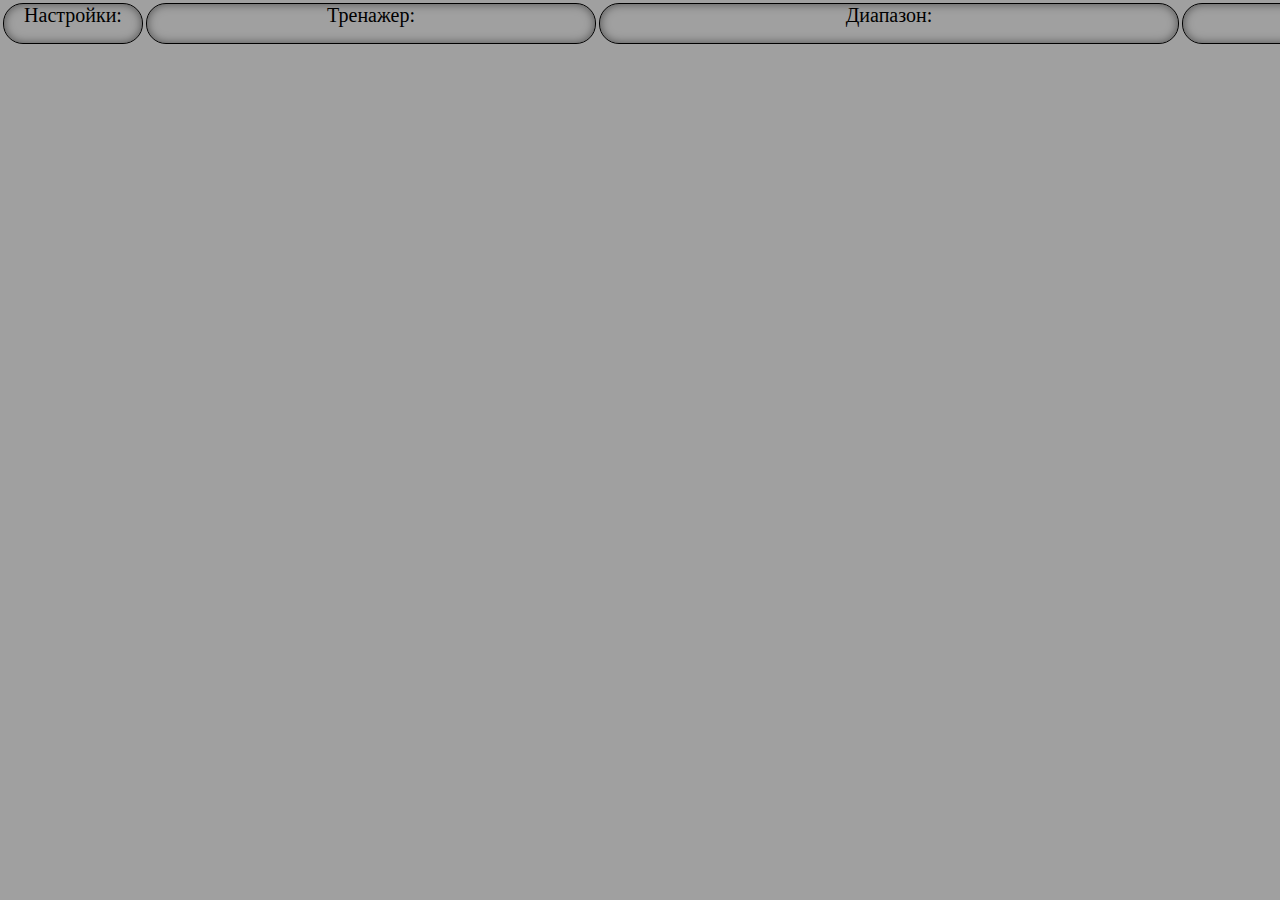
==== commit e1629fe1: "Update index.html" ====
--- a/index.html
+++ b/index.html
@@ -16,7 +16,8 @@
   <!-- 0 -->
   <div class="switch-container">
     <header class="switch-header">Настройки:</header>
-    <div class="switch-zone"></div>
+    <div class="switch-flop-zone"></div>
+    <div class="switch-hand-zone"></div>
   </div>
   <!-- 1 -->
   <div class="trainer-container">
@@ -45,4 +46,4 @@
 
   <script src="script.js" type="module"></script>
 </body>
-</html>+</html>
--- a/01_CSS_STYLES/00_styles.css
+++ b/01_CSS_STYLES/00_styles.css
@@ -0,0 +1,46 @@
+body {
+  user-select: none; /* отключаем возможность выделения текста на странице */
+  display: grid; /* задает тип отображения элемента body как сетку */  
+  grid-template-areas: /* шаблон расположения областей сетки */
+  'switchContainer   trainerContainer   rangeContainer   combsContainer';
+  grid-template-columns: 140px 450px 580px 460px; /* ширина колонок сетки */
+  grid-column-gap: 3px; /* расстояние между колонками сетки */
+  background: #a0a0a0;
+  margin: 3px;
+}
+
+/* ОСНОВНЫЕ КОНТЕЙНЕРЫ */
+.switch-container,
+.trainer-container,
+.range-container,
+.combs-container {
+  z-index: 1;
+  border: 1px solid #000;
+  border-radius: 20px;
+  box-shadow: inset 0 0 10px rgba(0, 0, 0, 0.5); /* внутренняя тень */
+}
+/* ЗАНОСИМ В ОСНОВНУЮ СЕТКУ */
+.switch-container {
+  grid-area: switchContainer;
+}
+.trainer-container {
+  grid-area: trainerContainer;
+}
+.range-container {
+  grid-area: rangeContainer;
+}
+.combs-container {
+  grid-area: combsContainer;
+}
+
+/* ЗАГОЛОВКИ */
+.switch-header, 
+.trainer-header, 
+.range-header, 
+.combs-header {
+  display: flex;
+  justify-content: center; /* выравнивание по горизонтали */
+  font-family: "Calibri", "Open Sans", "Century Gothic";
+  font-size: 20px;
+  text-align: center; /* выравнивание по центру */
+}--- a/01_CSS_STYLES/01_switch_zone.css
+++ b/01_CSS_STYLES/01_switch_zone.css
@@ -0,0 +1,269 @@
+/* ПЕРЕКЛЮЧАТЕЛИ */
+
+/* МЕНЮ ВЫБОРА ПОЗЫ */
+.menu-flopType-SB-BB {
+  display: flex;
+  height: 50px; 
+  align-items: center;
+}
+/* МЕНЮ ПЕРЕКЛЮЧАТЕЛЕЙ ФИЛЬТРОВ */
+.menu-flopType-toggles {
+  display: flex;
+  flex-direction: column;
+  justify-content: flex-start;
+  align-items: flex-start;
+}
+
+
+
+/* ПЕРЕКЛЮЧАТЕЛЬ SB-BB */
+*,
+*:after,
+*:before {
+    box-sizing: border-box;
+}
+.toggle-row {
+  display: flex;
+  align-items: center;
+  font-family: "Calibri", "Open Sans", "Century Gothic";
+  font-size: 23px;
+}
+.toggle-text-left {
+  padding-left: 5px;
+  padding-right: 10px;
+}
+.toggle-text-right {
+  padding-left: 10px;
+  padding-right: 5px;
+}
+.toggle-text-active {
+  /* font-weight: bold; */
+  text-decoration: underline;
+}
+.toggle-input {
+  /* делаем его равным размеру контейнера, в котором он находится */
+  cursor: pointer;
+  position: absolute;
+  width: 100%;
+  height: 100%;  
+  margin: 0px;
+  /* Затем, перемещаем его вверх, относительно других элементов */
+  z-index: 100;
+  /* Делаем его невидимым */
+  opacity: 0;
+}
+/* задаем размеры для контейнера */
+.toggle {
+  width: 60px;
+  height: 20px;  
+  position: relative;
+}
+/* label - контейнер для переключателя */
+/* <span> - переключатель */
+.toggle label {
+  display: block;
+  width: 100%;
+  height: 100%;
+  position: relative;
+  background: #739fbe;
+  border-radius: 20px;
+  box-shadow:
+      inset 0 3px 8px 1px rgba(0,0,0,0.2),
+      0 1px 0 rgba(255,255,255,0.5);
+}
+/* рамка контейнера */
+.toggle label:after {
+  content: "";
+  position: absolute;
+  z-index: -1;
+  top: -5px; right: -5px; bottom: -5px; left: -5px;
+  border-radius: inherit;
+  background: #ccc; /* Fallback */
+  background: linear-gradient(#f2f2f2, #ababab);
+  box-shadow: 0 0 10px rgba(0,0,0,0.3),
+      0 1px 1px rgba(0,0,0,0.25);
+}
+/* псевдо-элемент предназначен для создания мягкого углубления вокруг кнопки */
+.toggle label:before {
+  content: "";
+  position: absolute;
+  z-index: -1;
+  top: -6px; right: -6px; bottom: -6px; left: -6px;
+  border-radius: inherit;
+  background: #eee; /* Fallback */
+  background: linear-gradient(#e5e7e6, #eee);
+  box-shadow: 0 1px 0 rgba(255,255,255,0.5);
+  -webkit-filter: blur(1px); /* Smooth trick */
+  filter: blur(1px); /* Future-proof */
+}
+/* переключатель - делаем блочным элементом
+высота - ровна родителю / ширина - 60% родителя 
+Поместим его слева от контейнера, задаем тени и градиенты */
+.toggle label span {
+  display: block;
+  height: 100%;
+  width: 50%;
+  position: absolute;
+  left: 0;
+  top: 0;
+  z-index: 2;
+  border-radius: inherit;
+  background: #b2ac9e; /* Fallback */
+  background: linear-gradient(#f7f2f6, #b2ac9e);
+  box-shadow:
+      inset 0 1px 0 white,
+      0 0 8px rgba(0,0,0,0.3),
+      0 5px 5px rgba(0,0,0,0.2);
+}
+/* псевдо-элемент добавляет эффект переключения */
+.toggle label span:after {
+  content: "";
+  position: absolute;
+  left: 15%;
+  top: 25%;
+  width: 70%;
+  height: 50%;
+  background: #d2cbc3; /* Fallback */
+  background: linear-gradient(#cbc7bc, #d2cbc3);
+  border-radius: inherit;
+}
+/* псевдо-элемент - слово "ON" или "OFF" */
+.toggle label span:before {
+  content: "SB"; /* off */
+  position: absolute;
+  top: 50%;
+  right: -70%;
+  margin-top: -6px;
+  color: #6b7880;
+  font-style: normal;
+  font-weight: bold;
+  font-family: Helvetica, Arial, sans-serif;
+  font-size: 12px;
+  text-transform: uppercase;
+  text-shadow: 0 1px 0 #bcb8ae, 0 -1px 0 #97958e;
+}
+/* когда мы нажмем на флажок: 
+- цвет фона */
+.toggle input:checked ~ label { /* Background */
+  background: #ba8787;
+}
+/* -переключение позиции */
+.toggle input:checked ~ label span { /* Toggle */
+  left: auto;
+  right: -1%;
+}
+/* слово  */
+.toggle input:checked ~ label span:before { /* On/off */
+  content: "BB"; /* on */
+  right: 120%;
+  color: #8b6969;
+  text-shadow: 0 1px 0 #bcb8ae, 0 -1px 0 #97958e;
+}
+
+
+
+/* //////////////////////////////////////////// */
+/* ПЕРЕКЛЮЧАТЕЛЬ ФИЛЬРОВ ON-OFF */
+.toggle-on-off-row {
+  display: flex;
+  align-items: center;  
+  margin-top: 10px;
+  margin-bottom: 10px;
+  margin-left: 10px;
+  font-family: "Calibri", "Open Sans", "Century Gothic";
+  font-size: 18px;
+}
+.toggle-on-off-text-left {
+  padding-right: 10px;
+}
+.toggle-on-off-text-right {
+  padding-left: 10px;
+}
+.toggle-on-off-text-active {
+  /* font-weight: bold; */
+  text-decoration: underline;
+}
+.toggle-on-off input {
+  cursor: pointer;
+  /* Вначале делаем его равным размеру контейнера, в котором он находится */
+  position: absolute;
+  width: 100%;
+  height: 100%;
+  margin: 0px;
+  /* Затем, перемещаем его вверх, относительно других элементов */
+  z-index: 100;
+  /* Делаем его невидимым */
+  opacity: 0;
+}
+/* задаем размеры для контейнера */
+.toggle-on-off {
+  width: 25px;
+  height: 25px;
+  position: relative;
+}
+/* стили для label. 
+размер равны размерам родителя 
+задаем относительное позиционирование для того, чтобы добавить позже псевдо-элементы */
+.toggle-on-off label {
+  display: block;
+  width: 100%;
+  height: 100%;
+  position: relative;
+  border-radius: 50%;
+  background: #eaeaea;
+  box-shadow:
+      0 3px 5px rgba(0,0,0,0.25),
+      inset 0 1px 0 rgba(255,255,255,0.3),
+      inset 0 -5px 5px rgba(100,100,100,0.1),
+      inset 0 5px 5px rgba(255,255,255,0.3);
+}
+/* псевдо-элемента :after добавляет круглую рамку, добавляем градиент и тени */
+.toggle-on-off label:after {
+  content: "";
+  position: absolute;
+  z-index: -1;
+  top: -8%;
+  right: -8%;
+  bottom: -8%;
+  left: -8%;
+  border-radius: inherit;
+  background: #ddd; /* Fallback */
+  background: linear-gradient(#ccc, #fff);
+  box-shadow:
+      inset 0 2px 1px rgba(0,0,0,0.15),
+      0 2px 5px rgba(200,200,200,0.1);
+}
+/* добавляем индикатор состояния кнопки. Маленький круг, размещенный в середине кнопки */
+.toggle-on-off label:before {
+  content: "";
+  position: absolute;
+  width: 50%;
+  height: 50%;
+  left: 25%;
+  top: 25%;
+  border-radius: inherit;
+  background: #969696; /* Fallback */
+  background: radial-gradient(40% 35%, #ccc, #969696 60%);
+  box-shadow:
+      inset 0 2px 4px 1px rgba(0,0,0,0.3),
+      0 1px 0 rgba(255,255,255,1),
+      inset 0 1px 0 white;
+}
+/* Когда вы нажимаете на контейнер, на самом деле нажимаем на невидимый чекбокс, 
+который находится над тегом label. Если отметили чекбокс, это означает, 
+что можем использовать селектор :checked и родственный селектор.
+Когда кнопка включена, мы изменим цвет фона индикатора (псевдо-элемент :before), 
+а также фон кнопки */
+.toggle-on-off input:checked ~ label { /* Button */
+  background: #e5e5e5; /* Fallback */
+  background: linear-gradient(#dedede, #fdfdfd);
+}
+
+.toggle-on-off input:checked ~ label:before { /* LED */
+  background: #25d025; /* Fallback */
+  background: radial-gradient(40% 35%, #5aef5a, #25d025 60%);
+  box-shadow:
+      inset 0 3px 5px 1px rgba(0,0,0,0.1),
+      0 1px 0 rgba(255,255,255,0.4),
+      0 0 10px 2px rgba(0, 210, 0, 0.8);
+}--- a/01_CSS_STYLES/02_trainer_zone.css
+++ b/01_CSS_STYLES/02_trainer_zone.css
@@ -0,0 +1,227 @@
+/* //////////////////////////////////////////// */
+/*//// КАРТЫ ////*/
+.trainer-zone {
+  display: flex;
+  flex-direction: column;
+}
+.board-zone {
+  display: flex;
+}
+.player-hand-zone {
+  display: flex;
+}
+
+
+.card {
+  width: 130px;
+  height: 180px;
+  margin: 10px;
+
+  font-size: 130px;
+  font-family: verdana, Arial, sans-serif;
+  font-weight: bold;
+  color: #ffffff;
+  text-align:center;
+
+  box-sizing: border-box;
+
+  border: 1px solid #555555;
+  border-radius: 20px;
+  box-shadow: inset 0 0 10px rgba(0, 0, 0, 0.5); /* внутренняя тень */
+}
+/* РУБАШКА */
+.card.shirt {
+  --s: 12px; /* control the size */  
+  --_g: #0000 83%,#b09f79 85% 100%,#0000 101%;
+  background:
+    radial-gradient(27% 29% at right ,var(--_g)) calc(var(--s)/ 2) var(--s),
+    radial-gradient(27% 29% at left  ,var(--_g)) calc(var(--s)/-2) var(--s),
+    radial-gradient(29% 27% at top   ,var(--_g)) 0 calc(var(--s)/ 2),
+    radial-gradient(29% 27% at bottom,var(--_g)) 0 calc(var(--s)/-2)
+    #2e4130;
+  background-size: calc(2*var(--s)) calc(2*var(--s));
+}
+.card_h {
+  background-color: rgb(160,63,64);
+}
+.card_d {
+  background-color: rgb(0,126,161);
+}
+.card_s {
+  background-color: rgb(70,71,72);
+}
+.card_c {
+  background-color: rgb(64,134,21);
+}
+.turn {
+  display: none;
+}
+.river {
+  display: none; 
+}
+
+
+/*//// КОМБИНАЦИИ ////*/
+.hand-info-zone {
+  margin-left: 10px;
+  margin-top: 10px;
+  margin-bottom: 10px;
+  display: flex;
+  flex-direction: column;
+}
+.hand-info {
+  font-family: "Calibri", "Open Sans", "Century Gothic";
+  font-weight: bold;
+  color: #000000;  
+}
+.info-floptype {
+  font-size: 20px;
+  text-shadow: 5px 5px 10px rgb(85, 85, 85);  
+}
+.info-action-combination {
+  font-size: 35px;
+  font-weight: bold;
+  text-shadow: 5px 5px 10px rgb(85, 85, 85);  
+}
+.info-fd, 
+.info-bdfd, 
+.info-sd, 
+.info-bdsd {
+  font-size: 22px;
+  text-shadow: 5px 5px 10px rgb(85, 85, 85);  
+}
+
+
+
+/* //////////////////////////////////////////// */
+/*//// КНОПКИ ////*/
+.choice-actions-zone {
+  display: flex;
+  flex-direction: column;
+}
+.main-buttons-zone {
+  display: flex;
+  flex-direction: column;
+  justify-content: space-evenly;
+  align-items: center;
+  width: 130px;
+  height: 180px;
+  margin: 10px;
+  background: rgba(0, 0, 0, 0.1);
+  border-bottom: 1px solid rgba(0, 0, 0, 0.08);
+  border-radius: 20px
+}
+.btn.refresh, .btn.show {
+  width: 100px;
+  height: 50px;
+  text-align: center;
+  border-radius: 15px;
+  color: #000000;
+  background-color: #d2d2d2;
+  border-color: #d2d2d2;
+}
+
+.btn.refresh:hover, .btn.show:hover {
+  background-color: #e7e7e7;
+}
+
+
+
+
+.btn-group {
+  display: flex;
+  vertical-align: middle;
+  background: rgba(0, 0, 0, 0.1);
+  border-bottom: 1px solid rgba(0, 0, 0, 0.08);
+  padding: 10px;
+  margin: 5px 10px;
+  border-radius: 15px
+}
+
+.sb-buttons.none, .bb-buttons.none {
+  display: none;
+}
+
+.btn-group .btn {
+  float: left;
+  border-radius: 0
+}
+.btn-group .btn:first-child {
+  border-radius: 10px 0 0 10px
+}
+.btn-group .btn:last-child {
+  border-radius: 0 10px 10px 0
+}
+.btn-group .btn:active,
+.main-buttons-zone .btn.refresh:active,  .btn.show:active {
+  top: 1px;
+  box-shadow: 0 0 1px rgba(0, 0, 0, 0.2) inset, 
+              5px 0 5px -3px rgba(0, 0, 0, 0.2) inset, 
+              -5px 0 5px -3px rgba(0, 0, 0, 0.2) inset
+}
+
+
+.btn {
+  display: inline-block;
+  position: relative;
+  cursor: pointer;
+
+  padding: 10px 0px;
+  font-size: 15px;
+  font-weight: 500;
+  text-decoration: none;
+  white-space: nowrap;
+  border: 1px solid;  
+  transition: background-color .2s ease-out;
+  border-radius: 3px;
+  box-shadow: 0 2px 0 rgba(0, 0, 0, 0.3), 
+              0 2px 2px -1px rgba(0, 0, 0, 0.5), 
+              0 1px 0 rgba(255, 255, 255, 0.3) inset
+}
+.btn-group .btn {
+  float: left;
+  border-radius: 0;
+  flex-grow: 1;
+  flex-basis: 0;
+}
+
+.btnAction.b1, .btnAction.b6 {
+  color: #000000;
+  background-color: #9eb8d9;
+  border-color: #9eb8d9;
+}
+.btnAction.b1:hover, .btnAction.b6:hover {
+  background-color: #b2c2d8;
+}
+.btnAction.b2, .btnAction.b7 {
+  color: #000000;
+  background-color: #ede39b;
+  border-color: #ede39b;
+}
+.btnAction.b2:hover, .btnAction.b7:hover {
+  background-color: #f3eec4;
+}
+.btnAction.b3, .btnAction.b8 {
+  color: #000000;
+  background-color: #d1a340;
+  border-color: #d1a340;
+}
+.btnAction.b3:hover, .btnAction.b8:hover {
+  background-color: #dab35f;
+}
+.btnAction.b4, .btnAction.b9 {
+  color: #000000;
+  background-color: #907671;
+  border-color: #907671;
+}
+.btnAction.b4:hover, .btnAction.b9:hover {
+  background-color: #93827f;
+}
+.btnAction.b5 {
+  color: #000000;
+  background-color: #9c9c9c;
+  border-color: #9c9c9c;
+}
+.btnAction.b5:hover {
+  background-color: #b6b6b6;
+}--- a/01_CSS_STYLES/03_range_zone.css
+++ b/01_CSS_STYLES/03_range_zone.css
@@ -0,0 +1,393 @@
+/* //////////////////////////////////////////// */
+/*//// МАТРИЦА ////*/
+.range-zone {
+  display: flex;
+  flex-direction: column;
+  gap: 3px;
+}
+.matrix-zone {
+  display: flex;
+  flex-direction: column;
+  margin: 5px;
+  gap: 2px;
+}
+/*//// СТРОКА ШАПКА ////*/
+.matrix-main-header-row {
+  display: flex;
+  gap: 2px;
+}
+.header-cell-empty {
+  width: 20px;
+  /* height: 34px; */  
+}
+.header-cell {
+  display: flex;
+  /* РАЗМЕР ЯЧЕЙКИ !!!!!!!!!!!!!!*/
+  width: 38px;
+  height: 20px;
+
+  justify-content: center;  /* выранивание вдоль главной оси контейнера */
+  align-items: center; /* выранивание в перпендикулярном направлении от оси контейнера */
+
+  font-family: "Calibri", "Open Sans", "Century Gothic";
+  font-size: 18px;
+
+  box-shadow: inset 0 0 4px rgba(0, 0, 0, 0.5); /* внутренняя тень */
+
+  border: 1px solid #000;
+  border-radius: 3px;
+  box-sizing: border-box;
+}
+/*//// СТРОКА МАТРИЦЫ ////*/
+.matrix-main-row {
+  display: flex;
+  gap: 2px;
+}
+.header-row-cell {
+  display: flex;
+
+  width: 20px;
+  /* РАЗМЕР ЯЧЕЙКИ !!!!!!!!!!!!!!*/
+  height: 38px;
+
+  justify-content: center;
+  align-items: center;
+
+  font-family: "Calibri", "Open Sans", "Century Gothic";
+  font-size: 18px;
+
+  box-shadow: inset 0 0 4px rgba(0, 0, 0, 0.5); /* внутренняя тень */
+
+  border: 1px solid #000;
+  border-radius: 3px;
+  box-sizing: border-box;
+}
+.matrix-main-cell {
+  display: flex;
+  flex-direction: column;
+  gap: 1px;
+  /* padding: 1px; */
+  /* РАЗМЕР ЯЧЕЙКИ !!!!!!!!!!!!!!*/
+  width: 38px;
+  height: 38px;
+  border: 1px solid #6d6d6d;
+  border-radius: 3px;
+  /* box-sizing: border-box; */
+}
+
+.inner-suit-row {
+  display: flex;
+  gap: 1px;
+  flex: 1;
+}
+
+.inner-suit-cell {
+  position: relative;
+  padding: 1px;
+
+  flex: 1; /* задает элементу максимальную возможную ширину внутри контейнера */
+
+  border: 1px solid #000;
+  border-radius: 3px;
+  box-sizing: border-box;
+}
+.inner-suit-cell[data-type = 'suit'] {
+  background-color: rgb(161, 185, 200);
+  /* width: 50%; */
+}
+.inner-suit-cell[data-type = 'pocket'] {
+  background-color: rgb(163, 175, 143);
+  /* width: 33%; */
+}
+.inner-suit-cell[data-type = 'offsuit'] {
+  background-color: rgb(141, 161, 136);
+  /* width: 25%; */
+}
+.inner-suit-cell[data-comb = '----'] {
+  background-color:rgb(0, 0, 0);
+  display: none;
+}
+
+.inner-suit-cell[data-cards="flop"] {
+  background-color:rgb(0, 0, 0);
+}
+.inner-suit-cell[data-cards="player"] {
+  box-shadow: 0 0 0 3px rgb(255, 0, 0);
+  z-index: 1;
+}
+.inner-suit-cell[data-filter="filtred"] {
+  background-color:rgb(0, 0, 0);
+  display: none;
+}
+.inner-suit-cell[data-cards="player"][data-filter="filtred"] {
+  box-shadow: 0 0 0 3px rgb(255, 0, 0);
+  z-index: 1;
+}
+
+.inner-suit-cell[data-actionbb="fold"][data-position="bb"] {
+  background-color: rgb(95, 93, 93);
+}
+.inner-suit-cell[data-actionsb="check"][data-position="sb"], 
+.inner-suit-cell[data-actionbb="call"][data-position="bb"] {
+  background-color:rgb(158, 184, 217);
+}
+.inner-suit-cell[data-actionsb="CB 25%"][data-position="sb"], 
+.inner-suit-cell[data-actionbb="xR 2.5x"][data-position="bb"] {
+  background-color:rgb(237, 227, 155);
+
+}
+.inner-suit-cell[data-actionsb="CB 50%"][data-position="sb"], 
+.inner-suit-cell[data-actionbb="xR 3x"][data-position="bb"] {
+  background-color:rgb(235,183,68);
+}
+.inner-suit-cell[data-actionsb="CB 75%"][data-position="sb"], 
+.inner-suit-cell[data-actionbb="xR 4x"][data-position="bb"] {
+  background-color: rgb(149, 68, 49);
+}
+
+/* SB */
+/* .inner-suit-cell:hover::before {
+  position: absolute;
+  transform: translateY(-110%);
+  width: auto;
+  padding: 0 5px;
+  height: 40px;
+
+  border: 1px solid black;
+  border-radius: 15px;
+  z-index: 2;
+  font-size: 25px;
+  font-family: "Calibri", "Open Sans", "Century Gothic";
+  color: black;
+  text-align: center;
+  line-height: 40px;
+}
+.inner-suit-cell[data-actionsb="check"]:hover::before {
+  content: attr(data-comb) ": " attr(data-actionsb) " - " attr(data-handtypesb);
+  background-color: rgb(158, 184, 217);
+}
+.inner-suit-cell[data-actionsb="CB 25%"]:hover::before {
+  content: attr(data-comb) ": " attr(data-actionsb) " - " attr(data-handtypesb);
+  background-color: rgb(252, 241, 164);
+}
+.inner-suit-cell[data-actionsb="CB 50%"]:hover::before {
+  content: attr(data-comb) ": " attr(data-actionsb) " - " attr(data-handtypesb);
+  background-color: rgb(234, 186, 58);
+}
+.inner-suit-cell[data-actionsb="CB 75%"]:hover::before {
+  content: attr(data-comb) ": " attr(data-actionsb) " - " attr(data-handtypesb);
+  background-color: rgb(149, 68, 49);
+  color: rgb(255, 218, 185);
+}
+*/
+/* BB */
+/* .inner-suit-cell[data-actionbb="fold"]:hover::before {
+  content: attr(data-comb) ": " attr(data-actionbb) " - " attr(data-handtypebb);
+  background-color: rgb(95, 93, 93);
+}
+.inner-suit-cell[data-actionbb="call"]:hover::before {
+  content: attr(data-comb) ": " attr(data-actionbb) " - " attr(data-handtypebb);
+  background-color: rgb(158, 184, 217);
+}
+
+.inner-suit-cell[data-actionbb="xR 2.5x"]:hover::before {
+  content: attr(data-comb) ": " attr(data-actionbb) " - " attr(data-handtypebb);
+  background-color: rgb(252, 241, 164);
+}
+
+.inner-suit-cell[data-actionbb="xR 3x"]:hover::before {
+  content: attr(data-comb) ": " attr(data-actionbb) " - " attr(data-handtypebb);
+  background-color: rgb(234, 186, 58);
+}
+
+.inner-suit-cell[data-actionbb="xR 4x"]:hover::before {
+  content: attr(data-comb) ": " attr(data-actionbb) " - " attr(data-handtypebb);
+  background-color: rgb(98, 42, 30);
+  color: rgb(255, 218, 185);
+} */
+
+
+
+/*//// ИНФО ПО ДЕЙСТВИЯЕМ ////*/
+.action-info-zone {
+  display: flex;
+  flex-direction: column;
+  gap: 7px;
+  
+  justify-content: center;
+  align-items: center;
+  width: 100%;
+
+  padding: 0px 10px;
+
+  font-size: 20px;
+  font-family: "Calibri", "Open Sans", "Century Gothic";
+}
+
+.action-info-width {
+  display: flex;
+  gap: 5px;
+  font-size: 25px;
+  padding: 0px 20px; 
+  font-weight: bold;
+
+  justify-content: center;
+  
+  margin-left: 20px;
+  margin-right: 20px;
+
+  /* text-shadow: 5px 5px 10px rgb(85, 85, 85);  */
+
+  box-shadow: inset 0 0 4px rgba(0, 0, 0, 0.5); /* внутренняя тень */
+  border: 1px solid #000;
+  border-radius: 15px;
+  box-sizing: border-box;
+}
+
+.action-info-sb, .action-info-bb {
+  display: flex;
+  gap: 5px;
+  padding: 0px 20px;  
+  padding-bottom: 10px; 
+}
+
+.action-info-width.unactive,
+.action-info-sb.unactive,
+.action-info-bb.unactive  {
+  display: none;
+}
+
+
+.check-cell, .cb25-cell, .cb50-cell, .cb75-cell,
+.fold-cell, .call-cell, .xr2-cell, .xr3-cell, .xr4-cell {
+  display: flex;
+  flex-direction: column;
+
+  box-shadow: inset 0 0 4px rgba(0, 0, 0, 0.5); /* внутренняя тень */
+
+  border: 1px solid #000;
+  border-radius: 15px;
+  box-sizing: border-box;
+}
+.fold-cell {
+  background-color: rgb(95, 93, 93, 50%);
+}
+.check-cell, .call-cell {
+  background-color: rgb(158, 184, 217, 50%);
+}
+.cb25-cell, .xr2-cell {
+  background-color: rgb(252, 241, 164, 50%);
+}
+.cb50-cell, .xr3-cell {
+  background-color: rgb(234, 186, 58, 50%);
+}
+.cb75-cell, .xr4-cell {
+  background-color: rgb(98, 42, 30, 50%);
+}
+
+.cell-name {
+  display: flex;
+  justify-content: center;
+  padding-left: 5px;
+  padding-right: 5px;
+}
+.cell-perc {
+  display: flex;
+  justify-content: center;
+  padding-left: 10px;
+  padding-right: 10px;  
+}
+.cell-comb {
+  display: flex;
+  justify-content: center;
+  padding-left: 10px;
+  padding-right: 10px;
+
+  font-size: 15px;
+}
+
+
+
+
+
+.popup-comb-container {
+  display: none;
+
+  position: absolute;
+  top: 45px;
+  right: 20px;
+  background-color: aliceblue;
+  z-index: 3;
+  font-size: 30px;
+  font-family: "Calibri", "Open Sans", "Century Gothic";
+  border: 1px solid #000;
+  border-radius: 10px;
+  box-sizing: border-box;
+  opacity: 0.95;
+}
+.popup-comb-container[data-actionbb="fold"] {
+  background-color: rgb(95, 93, 93);
+}
+.popup-comb-container[data-actionsb="check"],
+.popup-comb-container[data-actionbb="call"] {
+  background-color: rgb(158, 184, 217);
+}
+.popup-comb-container[data-actionsb="CB 25%"],
+.popup-comb-container[data-actionbb="xR 2.5x"] {
+  background-color: rgb(252, 241, 164);
+}
+.popup-comb-container[data-actionsb="CB 50%"],
+.popup-comb-container[data-actionbb="xR 3x"] {
+  background-color: rgb(234, 186, 58);
+}
+.popup-comb-container[data-actionsb="CB 75%"],
+.popup-comb-container[data-actionbb="xR 4x"] {
+  background-color: rgb(149, 68, 49);
+  color: rgb(255, 218, 185);
+}
+
+
+
+
+
+/* POPUP */
+.popup-comb-row {
+  display: flex;
+}
+.popup-action, .popup-type {
+  display: flex;
+  justify-content: center;
+  text-align: center;
+}
+.popup-action {
+  font-weight: bold;
+}
+.popup-card {
+  width: 55px;
+  height: 80px;
+  margin: 3px;
+
+  font-size: 60px;
+  font-family: verdana, Arial, sans-serif;
+  font-weight: bold;
+  color: #ffffff;
+  text-align:center;
+
+  box-sizing: border-box;
+
+  border: 1px solid #555555;
+  border-radius: 10px;
+  box-shadow: inset 0 0 10px rgba(0, 0, 0, 0.5); /* внутренняя тень */
+}
+.popup-card.h {
+  background-color: rgb(160,63,64);
+}
+.popup-card.d {
+  background-color: rgb(0,126,161);
+}
+.popup-card.s {
+  background-color: rgb(70,71,72);
+}
+.popup-card.c {
+  background-color: rgb(64,134,21);
+}
--- a/01_CSS_STYLES/04_combs_zone.css
+++ b/01_CSS_STYLES/04_combs_zone.css
@@ -0,0 +1,81 @@
+/*//// КОМБИНАЦИИ ////*/
+.combs-zone {
+  font-size: 15px;
+  font-family: "Calibri", "Open Sans", "Century Gothic";
+  font-weight: bold;
+  color: #070e3f;
+}
+/*//// PROGRESS BARs ////*/
+.progress-bar-main {
+  height: 10px;
+  background-color:#222a5b;
+  border-radius: 0px 5px 5px 0px; 
+}
+.progress-bar-draw {
+  height: 8px;
+  background-color:#051504;
+  border-radius: 0px 5px 5px 0px;
+}
+/*//// КОМБИНАЦИИ ////*/
+.combs-all-count {
+  padding-left: 10px;
+  font-size: 18px;
+}
+.combs-made, .combs-nothing {
+  font-size: 19px;
+  color:#222a5b;
+  padding-left: 10px;
+}
+.combs-made-doper-plus, .combs-made-pairs {
+  font-size: 18px;
+  color: #051504;
+  padding-left: 20px;
+}
+.combs-made-doper-plus-sub, .combs-made-pairs-sub, .combs-nothing-sub {
+  font-size: 16px;
+  color: #0b3f08;
+  padding-left: 40px;
+}
+.combs-made-sub, .combs-nothing-sub {
+  display: flex;
+  gap: 10px;
+}
+.combs-made-draw, .combs-nothing-draw {
+  color: #051504;
+  font-size: 15px;
+}
+/*//// СТРАТЕГИЯ ////*/
+.strategy-header {
+  font-size: 18px;
+  padding-top: 10px;
+  padding-left: 10px;
+}
+.strategy-list {  
+  margin-top: 3px;
+  margin-bottom: 10px;
+}
+.progress-bar {
+  height: 8px;
+  border: 1px solid #000;
+  background-color: #324b47;
+  border-radius: 0px 5px 5px 0px;
+}
+.progress-bar[data-action="fold"] {
+  background-color: rgb(95, 93, 93);
+}
+.progress-bar[data-action="check"],
+.progress-bar[data-action="call"] {
+  background-color: rgb(158, 184, 217);
+}
+.progress-bar[data-action="CB 25%"],
+.progress-bar[data-action="xR 2.5x"] {
+  background-color: rgb(252, 241, 164);
+}
+.progress-bar[data-action="CB 50%"],
+.progress-bar[data-action="xR 3x"] {
+  background-color: rgb(234, 186, 58);
+}
+.progress-bar[data-action="CB 75%"],
+.progress-bar[data-action="xR 4x"] {
+  background-color: rgb(149, 68, 49);
+}
